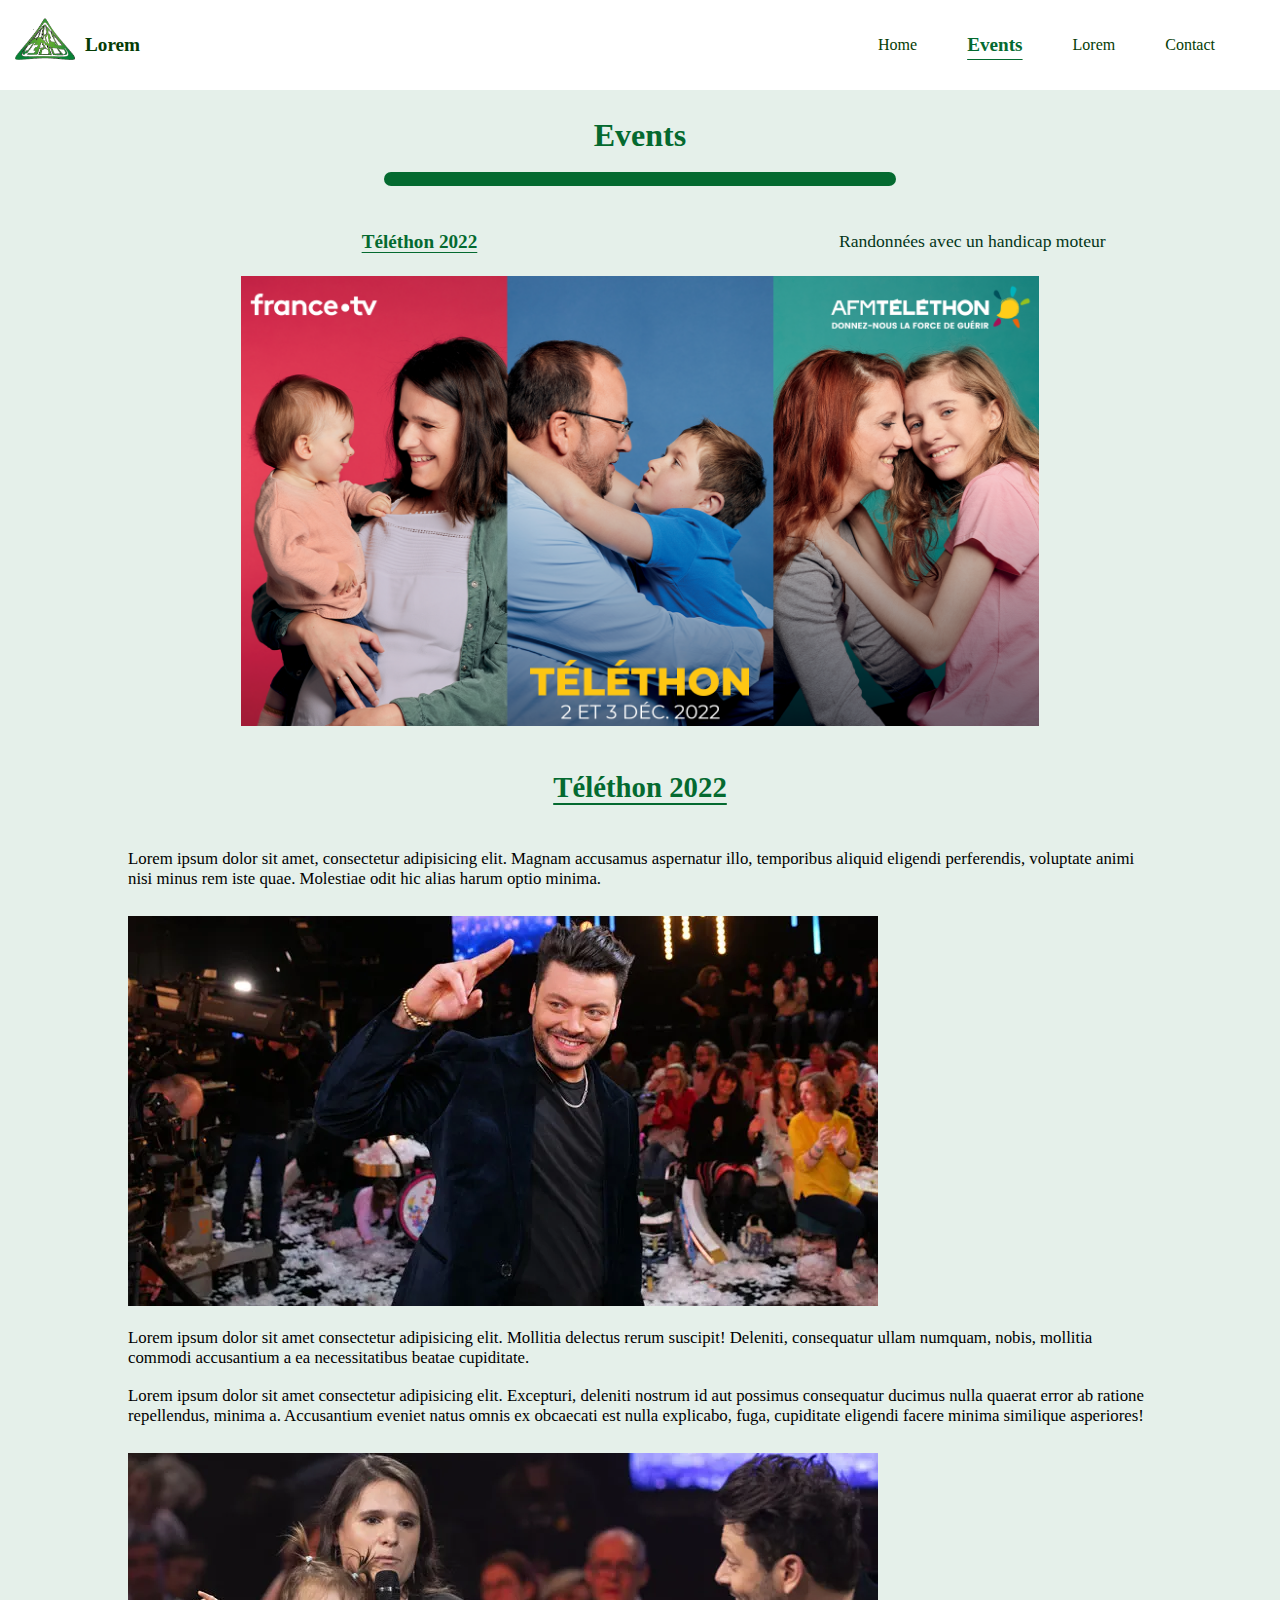
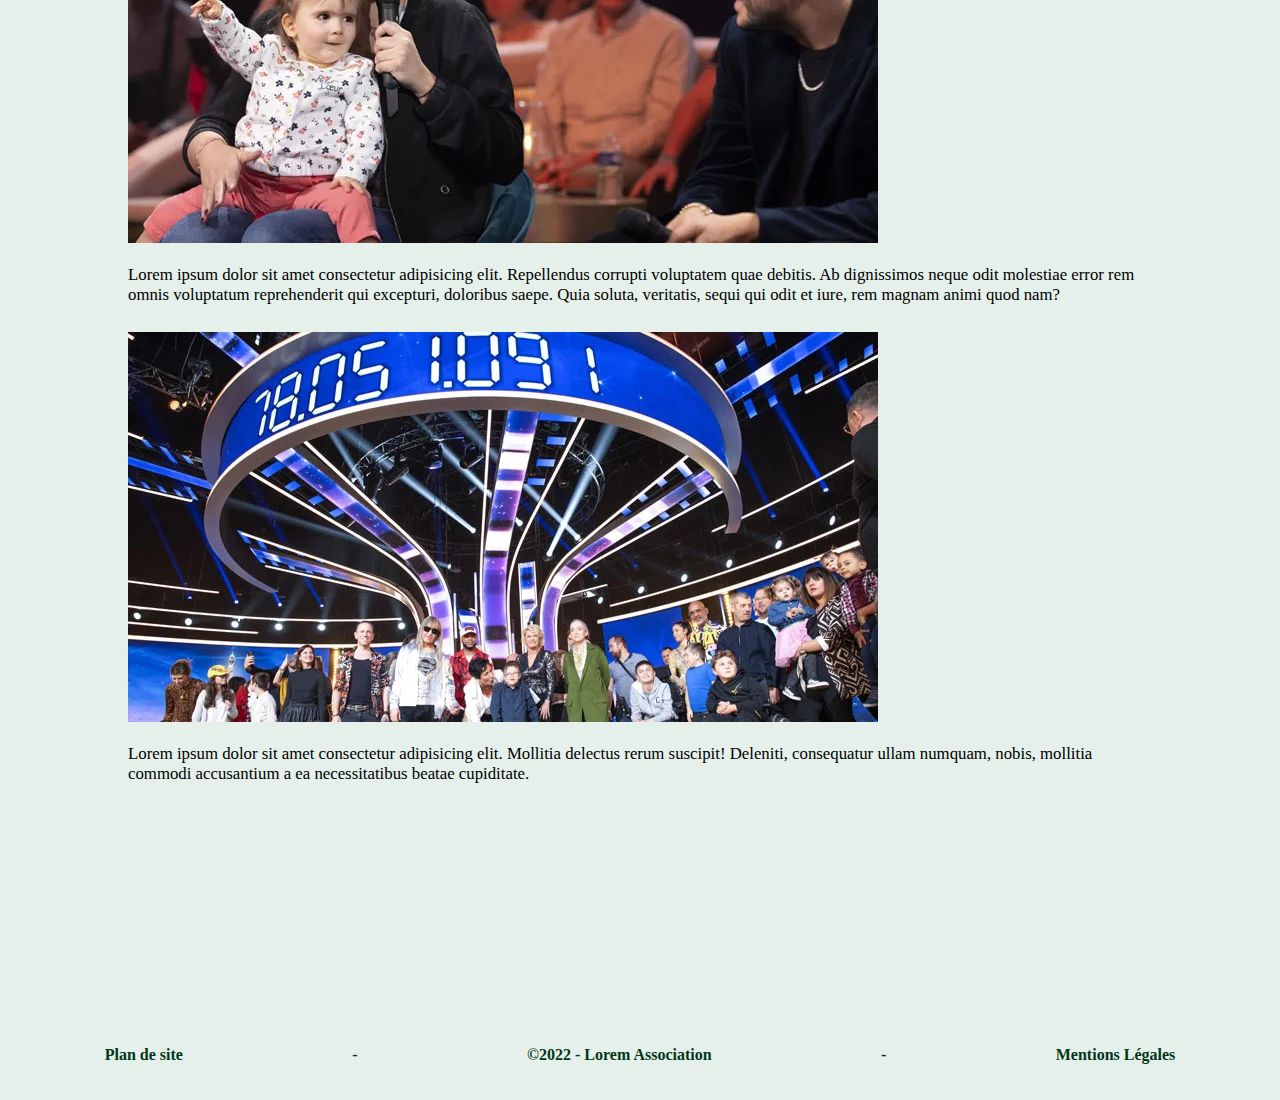
==== pages/events.html @ f307ea5b "création de la page event et création de l'architecture d'un article" ====
<!DOCTYPE html>
<html lang="fr">
  <head>
    <meta charset="UTF-8" />
    <meta http-equiv="X-UA-Compatible" content="IE=edge, chrome=1" />
    <!-- Configuration de la fenêtre d'affichage pour que votre site Web ait une belle apparence sur tous les appareils -->
    <meta name="viewport" content="width=device-width, initial-scale=1.0" />
    <!-- Description pour recherche via un navigateur web -->
    <meta
      name="description"
      content="Lorem ipsum dolor sit amet, consectetur adipiscing elit. Nunc in nibh pellentesque ligula ornare imperdiet sit amet eget augue. Sed eu erat a eros ac."
    />
    <!-- Tab title -->
    <title>Lorem Association</title>
    <!-- Tab picture -->
    <link rel="icon" href="./assets/logo.png" type="image/png" />
    <!-- CSS -->
    <link rel="stylesheet" href="../style.css" />
  </head>
  <body>
    <header>
      <!-- Navbar -->
      <nav class="navbar">
        <!-- Left section-->
        <div class="container-logo">
          <img
            src="../assets/logo.png"
            alt="Logo de l'association"
            class="img-logo"
          />
          <p class="name-logo">Lorem</p>
        </div>
        <!-- right section and btn+mobile menu-->
        <div class="menu">
          <label for="menu-check" class="btn-mobile-menu">
            <svg
              version="1.1"
              id="Capa_1"
              xmlns="http://www.w3.org/2000/svg"
              xmlns:xlink="http://www.w3.org/1999/xlink"
              x="0px"
              y="0px"
              viewBox="0 0 283.426 283.426"
              style="enable-background: new 0 0 283.426 283.426"
              xml:space="preserve"
              class="btn-mobile"
            >
              <g>
                <rect
                  x="0"
                  y="40.84"
                  style="fill: rgb(5, 60, 5)"
                  width="283.426"
                  height="47.735"
                />
                <rect
                  x="0"
                  y="117.282"
                  style="fill: rgb(5, 60, 5)"
                  width="283.426"
                  height="47.735"
                />
                <rect
                  x="0"
                  y="194.851"
                  style="fill: rgb(5, 60, 5)"
                  width="283.426"
                  height="47.735"
                />
              </g>
            </svg>
          </label>
          <input type="checkbox" id="menu-check" />
          <div class="container-menu-navbar">
            <menu class="menu-navbar">
              <li class="menu-nav-link">
                <a href="../index.html" class="nav-link">Home</a>
              </li>
              <li class="menu-nav-link">
                <a href="#" class="nav-link active">Events</a>
              </li>
              <li class="menu-nav-link">
                <a href="#" class="nav-link">Lorem</a>
              </li>
              <li class="menu-nav-link">
                <a href="#" class="nav-link">Contact</a>
              </li>
            </menu>
          </div>
        </div>
      </nav>
    </header>
    <main class="main-events">
      <div class="tab-container">
        <h1 class="h1-event">Events</h1>
        <div class="line-event"></div>
        <div class="tab-content">
            <input type="radio" name="tab-event" id="tab-1" checked>
            <label for="tab-1" id="tab-1-event">Téléthon 2022</label>
            <input type="radio" name="tab-event" id="tab-2">
            <label for="tab-2" id="tab-2-event">Randonnées avec un handicap moteur</label>
            <article id="tab-event-01" class="tab-item">
                <img 
                src="../assets/afficheTelethon2022.png" 
                alt="Affiche téléthon 2022"
                class="img-tab">
                <h2 class="h2-art">Téléthon 2022</h2>
                <p class="p-g">Lorem ipsum dolor sit amet, consectetur adipisicing elit. Magnam accusamus aspernatur illo, temporibus aliquid eligendi perferendis, voluptate animi nisi minus rem iste quae. Molestiae odit hic alias harum optio minima.</p>
                <div class="p-pair">
                    <img src="../assets/img_articles_telethon/parrain.jpg" alt="Parrain du téléthon 2022: Kev Adams" class="img-art-tab">
                    <p class="p-g">Lorem ipsum dolor sit amet consectetur adipisicing elit. Mollitia delectus rerum suscipit! Deleniti, consequatur ullam numquam, nobis, mollitia commodi accusantium a ea necessitatibus beatae cupiditate.</p>
                    <p class="p-g">Lorem ipsum dolor sit amet consectetur adipisicing elit. Excepturi, deleniti nostrum id aut possimus consequatur ducimus nulla quaerat error ab ratione repellendus, minima a. Accusantium eveniet natus omnis ex obcaecati est nulla explicabo, fuga, cupiditate eligendi facere minima similique asperiores!</p>
                </div>
                <div class="p-impair">
                    <img src="../assets/img_articles_telethon/lucie-telethon2022.jpg.jpg" alt="Photo d'une interview de la maman de lucie avec Kev Adams" class="img-art-tab">
                    <p class="p-g">Lorem ipsum dolor sit amet consectetur adipisicing elit. Repellendus corrupti voluptatem quae debitis. Ab dignissimos neque odit molestiae error rem omnis voluptatum reprehenderit qui excepturi, doloribus saepe. Quia soluta, veritatis, sequi qui odit et iure, rem magnam animi quod nam?</p>
                </div>
                
                <div class="p-pair">
                    <img src="../assets/img_articles_telethon/plateau-final-telethon2022.jpg.jpg" alt="Plateau final àprès 30heures, 78051091 € de promesses de dons" class="img-art-tab">
                    <p class="p-g">Lorem ipsum dolor sit amet consectetur adipisicing elit. Mollitia delectus rerum suscipit! Deleniti, consequatur ullam numquam, nobis, mollitia commodi accusantium a ea necessitatibus beatae cupiditate.</p>
                </div>

            </article>
            <article id="tab-event-02" class="tab-item">
                <img 
                src="../assets/randonneehandicap.jpg" 
                alt="Affiche randonnée handicap"
                class="img-tab">
            </article>
        </div>
      </div>
    </main>
    <footer class="footer-class">
      <a href="#">Plan de site</a>
      <p>-</p>
      <p>©2022 - Lorem Association</p>
      <p>-</p>
      <a href="#">Mentions Légales</a>
    </footer>
  </body>
</html>
---- style.css ----
/*-------- Reset CSS ---------------*/
* {
  margin: 0;
  padding: 0;
  box-sizing: border-box;
}

/*------ Global CSS ----------------*/
li {
  list-style: none;
}

header {
  width: 100%;
}

body {
  width: 100%;
  overflow-x: hidden;
}
/*------------ CSS ----------------*/
/*____________ HEADER _____________*/
/*=============== Navbar ==========*/
.navbar {
  width: 100%;
  height: 10vh;
  background: rgba(255, 255, 255, 0.9);
  position: absolute;
  top: 0;
  left: 0;
  display: flex;
  justify-content: space-between;
  align-items: center;
  padding: 15px;
  z-index: 100;
}

/************* Logo **************/
.container-logo {
  display: flex;
  justify-content: flex-start;
  align-items: center;
}

.img-logo {
  width: 60px;
}

.name-logo {
  margin-left: 10px;
  font-weight: bold;
  font-size: 1.2rem;
  color: rgb(5, 60, 5);
  cursor: default;
}

/******** Mobile Menu Navbar *******/
.menu {
  height: 100%;
  width: 60vw;
  display: flex;
  align-items: center;
  justify-content: flex-end;
}

.btn-mobile-menu {
  cursor: pointer;
}

#menu-check {
  height: 100%;
  width: 100%;
  display: none;
}

.btn-mobile {
  width: 40px;
}
.container-menu-navbar {
  display: none;
}

.nav-link {
  color: rgb(5, 60, 5);
  text-decoration: none;
  font-size: 1.5rem;
}

.active {
  text-decoration: underline;
  text-underline-offset: 8px;
  font-weight: bold;
  color: rgb(4, 106, 48);
  font-size: 2rem;
  cursor: default;
}
/*:::::: Gestion Mobile Menu ::::::*/

#menu-check:checked ~ .container-menu-navbar {
  display: block;
}

.menu-navbar {
  position: absolute;
  left: 0;
  top: 10vh;
  width: 100vw;
  height: 90vh;
  background: rgba(255, 255, 255, 0.9);
  display: flex;
  flex-direction: column;
  justify-content: space-around;
  align-items: center;
}
/*__-__-__- Page d'accueil -__-__-__-__-__*/
/*____________ MAIN ______________*/
/*========== First section =======*/
.firstSection {
  z-index: 50;
  background-image: url(./assets/bg-header.jpg);
  height: 70vh;
  background-size: cover;
  background-position: top;
  background-repeat: no-repeat;
  background-attachment: fixed;
}

.firstSectionabsolute {
  position: absolute;
  top: 0;
  left: 0;
  width: 100vw;
  height: 45vh;
  margin: 10vh auto 0 0;
  color: whitesmoke;
  display: grid;
  grid-template-columns: 0.5fr 1.5fr 0.5fr;
  grid-template-rows: 1fr 0.5fr 1fr 0.5fr;
  grid-template-areas:
    ". h1-firstsection ."
    ". line-firstsection ."
    ". p-firstsection ."
    ". a-firstsection .";
  justify-content: start;
  align-content: center;
  justify-items: center;
  align-items: center;
}
.titleh1 {
  grid-area: h1-firstsection;
  font-size: 2.5rem;
  justify-self: center;
  align-self: end;
}
.line-firstSection {
  grid-area: line-firstsection;
  width: 50vw;
  height: 15px;
  background: rgb(4, 106, 48);
  border-radius: 50px;
  justify-self: center;
  align-self: center;
}
.text-firstSection {
  grid-area: p-firstsection;
  justify-self: start;
  align-self: center;
  font-size: 1.2rem;
}
.btn-firtSection {
  grid-area: a-firstsection;
  justify-self: end;
  align-self: center;
  color: whitesmoke;
  text-decoration: none;
  background: rgb(4, 106, 48);
  padding: 10px 20px;
  margin-top: 20px;
  border-radius: 50px;
  box-shadow: 2px 2px 5px whitesmoke;
}
.btn-firtSection:hover {
  color: rgb(5, 60, 5);
  background: whitesmoke;
  box-shadow: inset 3px 3px rgb(4, 106, 48);
}

/*==========Second Section ============*/
.secondSection {
  overflow-x: hidden;
  width: 100vw;
  background: rgba(4, 106, 48, 0.1);
  padding-top: 40px;
  display: flex;
  flex-direction: column;
  align-items: center;
}
.titleh2-secondSection {
  font-size: 1.5rem;
  color: rgb(4, 106, 48);
  padding-bottom: 40px;
}
.line-secondSection {
  width: 40%;
  height: 10px;
  background: rgb(1, 106, 48);
  border-radius: 20px;
}
.container-card-secondSection {
  width: 100%;
  display: flex;
  flex-direction: column;
  padding: 20px 0;
  align-items: center;
}
.card {
  height: 50vh;
  width: 60vw;
  border-left: 1px solid;
  border-top: 1px solid;
  border-right: 2px solid;
  border-bottom: 2px solid;
  border-radius: 30px;
  display: grid;
  grid-template-columns: 1fr;
  grid-template-rows: 1fr 0.5fr 0.25fr 1.5fr 0.5fr;
  grid-template-areas:
    "img-card"
    "h3-card"
    "line-card"
    "desc-card"
    "btn-card";
}
.space-card-secondSection {
  margin-top: 20px;
}
.img-card {
  grid-area: img-card;
  width: 100%;
  border-radius: 30px 30px 0 0;
}
.titleh3-card-secondSection {
  grid-area: h3-card;
  width: 100%;
  text-align: center;
  align-self: end;
  font-size: 1.5rem;
  color: rgb(4, 106, 48);
}
.line-card-secondSection {
  grid-area: line-card;
  background: rgb(1, 106, 48);
  height: 5px;
  width: 60%;
  justify-self: center;
  align-self: start;
  border-radius: 10px;
}
.desc-card-secondSection {
  grid-area: desc-card;
  width: 80%;
  height: 100%;
  justify-self: center;
}
.btn-card-secondSection {
  grid-area: btn-card;
  justify-self: end;
  align-self: start;
  margin-right: 30px;
  padding: 10px 20px;
  background: rgb(4, 106, 48);
  border-radius: 20px;
  color: whitesmoke;
  text-decoration: none;
  box-shadow: 3px 3px 2px black;
}
.btn-card-secondSection:hover {
  box-shadow: inset 3px 3px black;
  background: rgb(2, 74, 33);
}

/*========= third section -> parallax effect =====*/
.parallax-thirdSection {
  background-image: url(./assets/img01.jpg);
  background-position: center;
  background-repeat: no-repeat;
  background-size: cover;
  background-attachment: fixed;
  width: 100vw;
  height: 30vh;
}
/*======= fourth section -> gallery ============*/
.fourthSection {
  width: 100vw;
  margin-top: 10vh;
}
.container-info-gallery-fourthSection {
  width: 80vw;
  margin: 20px 0;
  display: flex;
  flex-direction: column;
  justify-content: center;
  align-items: center;
}
.titleh3-fourthSection {
  font-size: 1.5rem;
  color: rgb(4, 106, 48);
}
.line-fourthSection {
  width: 40%;
  height: 10px;
  background: rgb(4, 106, 48);
  border-radius: 10px;
  margin: 20px 0;
}
.desc-fourthSection {
  width: 70%;
  font-size: 1.1rem;
}
.btn-fourthSection {
  margin-top: 20px;
  padding: 10px 20px;
  background: rgb(4, 106, 48);
  border-radius: 30px;
  color: whitesmoke;
  text-decoration: none;
  box-shadow: 3px 3px 3px black;
}
.btn-fourthSection:hover {
  box-shadow: inset 3px 3px black;
  background: rgb(2, 74, 33);
}
.container-img-gallery-fourthSection {
  width: 80%;
  display: flex;
  flex-wrap: wrap;
  justify-content: center;
  margin: 20px 0;
}
.img-gallery {
  width: 40%;
  margin: 2%;
}
/*__-__-__- Page Events -__-__-__-__-__*/
.main-events {
  margin-top: 10vh;
  background: rgba(4,106,48,0.1);
  height: 250vh
}

/*--------- Tab box ----------*/
.tab-container {
  margin-top: 5vh;
  width: 100vw;
  display: flex;
  flex-direction: column;
  align-items: center;
}
.h1-event {
  color: rgb(4, 106, 48);
  margin-top: 3vh;
}
.line-event {
  margin-top: 2vh;
  width: 40vw;
  height: 1.5vh;
  background: rgb(4, 106, 48);
  border-radius: 30px;
}
.tab-content {
  margin-top: 5vh;
  position: relative;
  width: 100vw;
  display: flex;
  justify-content: space-evenly;
}
#tab-1, #tab-2 {
  visibility: hidden;
}
#tab-1-event, #tab-2-event {
  cursor: pointer;
  font-size: 1.1rem;
  color: rgb(3, 54, 25);
}
/*---------- Tab-item -------*/
.tab-item {
  width: 80vw;
  margin-top: 5vh;
  visibility: hidden;
  position: absolute;
  left: auto;
  display: flex;
  flex-direction: column;
  justify-content: start;
  align-items: center;
}
#tab-1:checked ~ #tab-event-01, #tab-2:checked ~ #tab-event-02 {
  visibility: visible;
}
#tab-1:checked ~ #tab-1-event, #tab-2:checked ~ #tab-2-event {
  font-weight: bold;
  font-size: 1.2rem;
  text-decoration: underline;
  text-underline-offset: 4px;
  color: rgb(4, 106, 48);
}

.img-tab, .img-art-tab {
  max-width: 80vw;
  min-width: 45vw;
  max-height: 50vh;
}
.h2-art {
  margin-top: 5vh;
  text-decoration: underline;
  text-underline-offset: 6px;
  color: rgb(4, 106, 48);
  font-size: 1.8rem;
}
.h2-art ~ .p-g {
  margin-top: 3vh;
}
.p-g{
  padding-top: 2vh;
  font-size: 1.05rem;
}
.p-pair, .p-impair {
  margin-top: 3vh;
}
/*____________ FOOTER ____________*/
.footer-class {
  width: 100vw;
  height: 10vh;
  background: rgba(4, 106, 48, 0.1);
  display: flex;
  justify-content: space-around;
  align-items: center;
  padding: 20px;
}
.footer-class > a,
.footer-class > p {
  text-decoration: none;
  color: rgb(3, 54, 25);
  font-weight: bold;
}
/*--------- Responsive CSS -------*/
@media screen and (min-width: 768px) {
  /*____________ HEADER _____________*/
  /*=============== Navbar ==========*/

  .btn-mobile-menu {
    display: none;
  }
  .menu-navbar {
    position: static;
    flex-direction: row;
    height: 100%;
    width: 60vw;
    justify-content: end;
    background: transparent;
  }
  .nav-link {
    font-size: 1rem;
    margin-right: 50px;
  }

  .active {
    font-size: 1.2rem;
    cursor: default;
  }

  .nav-link:hover {
    font-weight: bold;
    text-decoration: underline;
    text-underline-offset: 4px;
    font-size: 1.2rem;
  }
  #menu-check ~ .container-menu-navbar {
    display: flex;
  }
  /*__-__-__- Page d'accueil -__-__-__-__-__*/
  /*__________ MAIN _____________________*/
  /*======== first section ==============*/
  .firstSection {
    height: 60vh;
  }
  .line-firstSection {
    width: 30vw;
  }

  /*======== second section ============*/
  .container-card-secondSection {
    flex-direction: row;
    justify-content: space-evenly;
  }
  .card {
    width: 40%;
    height: 70vh;
    width: 40vw;
  }
  .space-card-secondSection {
    margin: 0;
  }
  /*=========== fourth section ========*/
  .fourthSection {
    display: flex;
    align-items: center;
    justify-content: center;
  }
  .container-info-gallery-fourthSection {
    width: 40vw;
    align-items: end;
  }
  .container-img-gallery-fourthSection {
    width: 40vw;
  }
  /*__-__-__- Page Events -__-__-__-__-__*/
  .main-events{
    height: 280vh;
  }
}
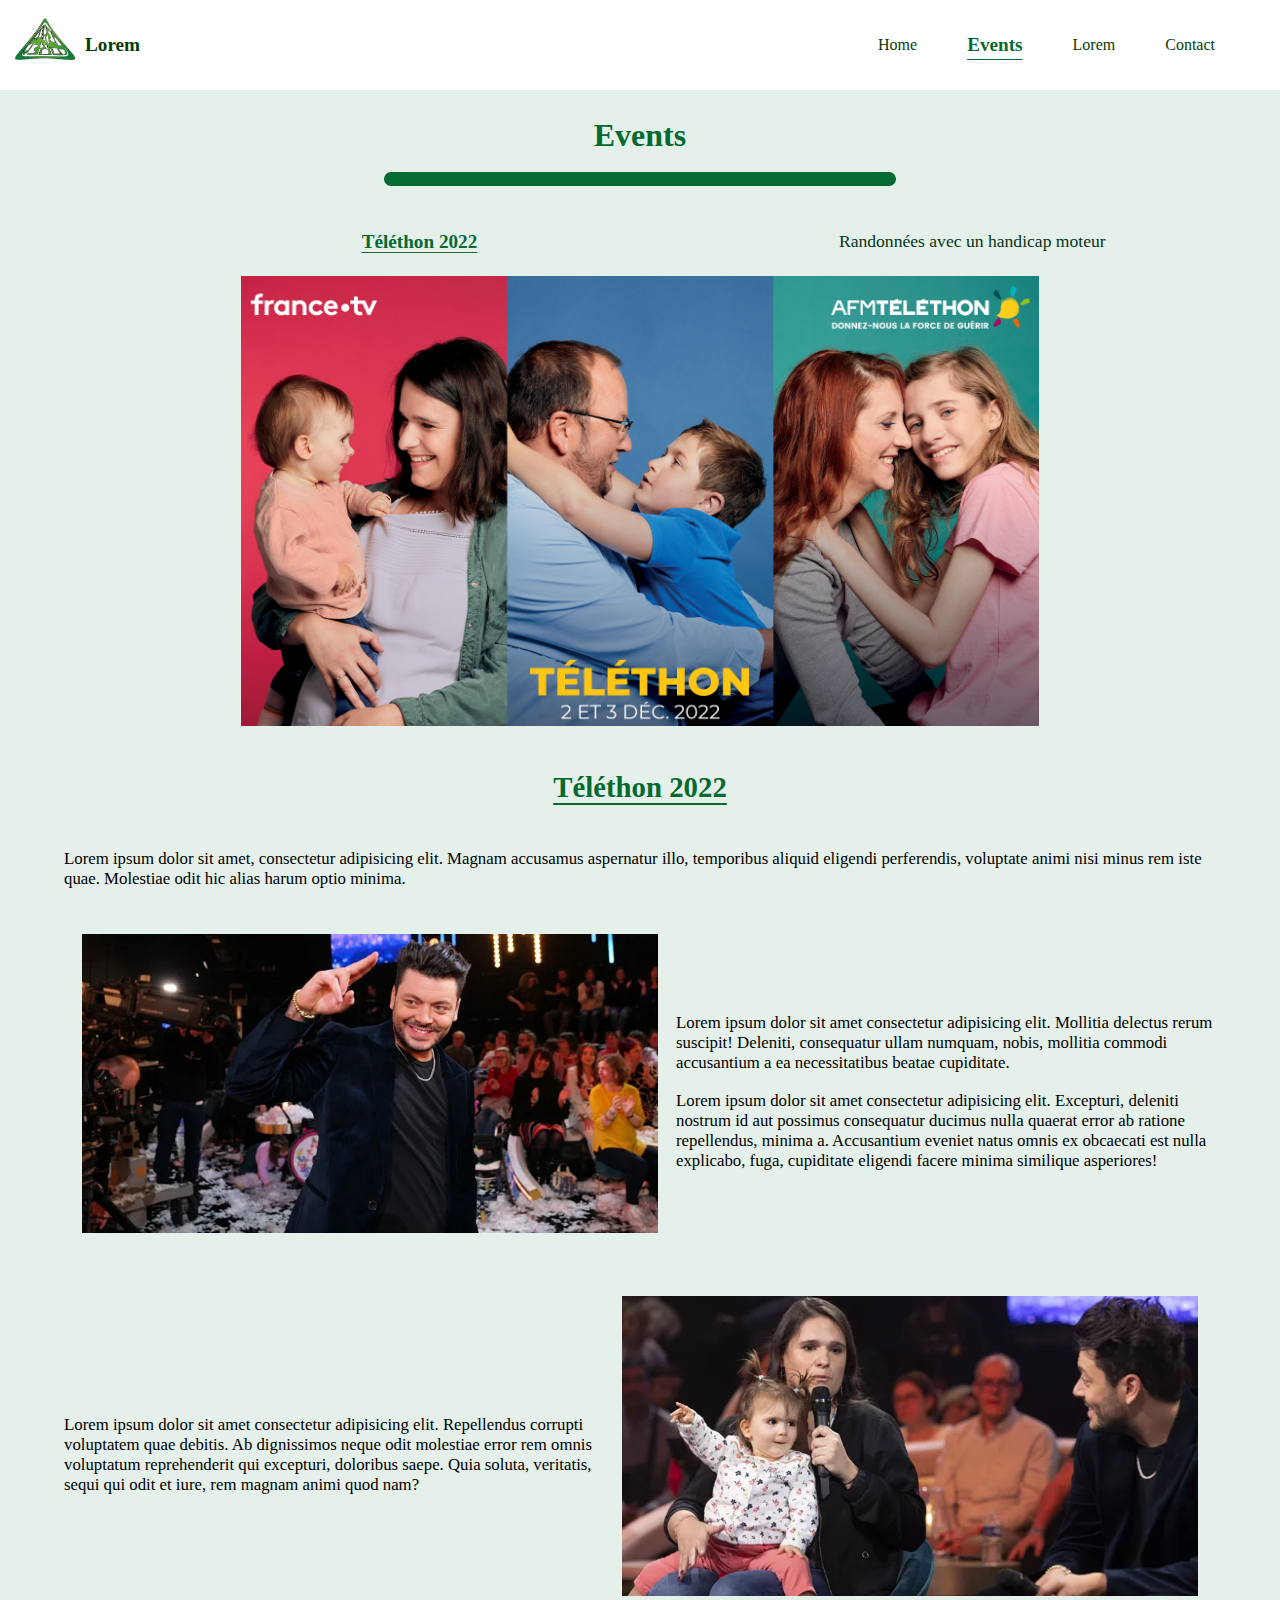
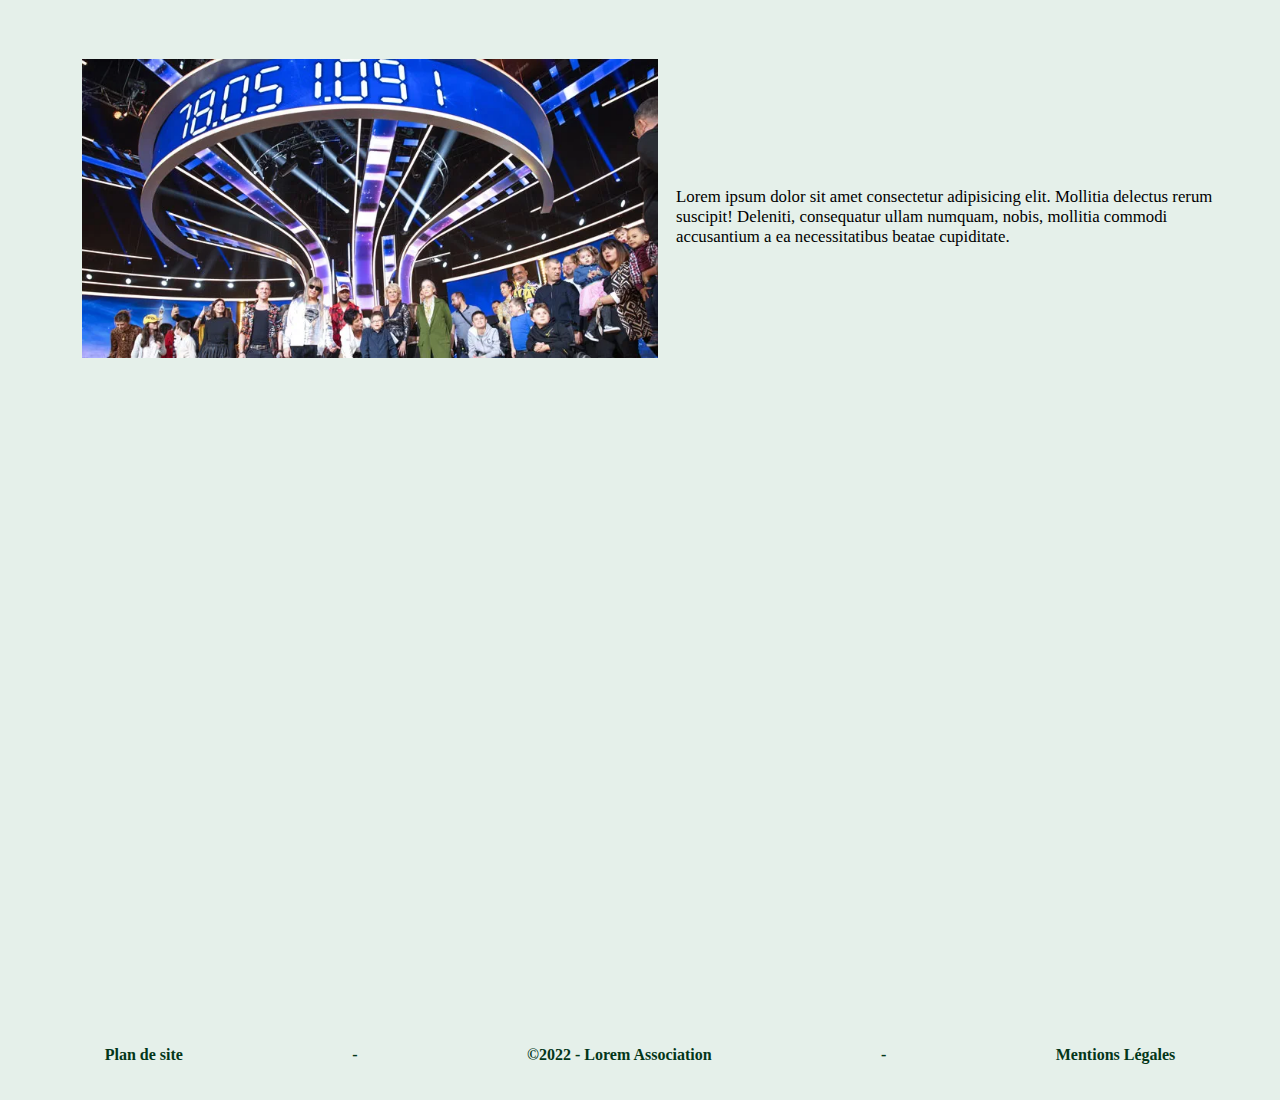
==== commit 57474c7b: "création de branche (test -> si echec)" ====
--- a/pages/events.html
+++ b/pages/events.html
@@ -95,39 +95,84 @@
         <h1 class="h1-event">Events</h1>
         <div class="line-event"></div>
         <div class="tab-content">
-            <input type="radio" name="tab-event" id="tab-1" checked>
-            <label for="tab-1" id="tab-1-event">Téléthon 2022</label>
-            <input type="radio" name="tab-event" id="tab-2">
-            <label for="tab-2" id="tab-2-event">Randonnées avec un handicap moteur</label>
-            <article id="tab-event-01" class="tab-item">
-                <img 
-                src="../assets/afficheTelethon2022.png" 
-                alt="Affiche téléthon 2022"
-                class="img-tab">
-                <h2 class="h2-art">Téléthon 2022</h2>
-                <p class="p-g">Lorem ipsum dolor sit amet, consectetur adipisicing elit. Magnam accusamus aspernatur illo, temporibus aliquid eligendi perferendis, voluptate animi nisi minus rem iste quae. Molestiae odit hic alias harum optio minima.</p>
-                <div class="p-pair">
-                    <img src="../assets/img_articles_telethon/parrain.jpg" alt="Parrain du téléthon 2022: Kev Adams" class="img-art-tab">
-                    <p class="p-g">Lorem ipsum dolor sit amet consectetur adipisicing elit. Mollitia delectus rerum suscipit! Deleniti, consequatur ullam numquam, nobis, mollitia commodi accusantium a ea necessitatibus beatae cupiditate.</p>
-                    <p class="p-g">Lorem ipsum dolor sit amet consectetur adipisicing elit. Excepturi, deleniti nostrum id aut possimus consequatur ducimus nulla quaerat error ab ratione repellendus, minima a. Accusantium eveniet natus omnis ex obcaecati est nulla explicabo, fuga, cupiditate eligendi facere minima similique asperiores!</p>
-                </div>
-                <div class="p-impair">
-                    <img src="../assets/img_articles_telethon/lucie-telethon2022.jpg.jpg" alt="Photo d'une interview de la maman de lucie avec Kev Adams" class="img-art-tab">
-                    <p class="p-g">Lorem ipsum dolor sit amet consectetur adipisicing elit. Repellendus corrupti voluptatem quae debitis. Ab dignissimos neque odit molestiae error rem omnis voluptatum reprehenderit qui excepturi, doloribus saepe. Quia soluta, veritatis, sequi qui odit et iure, rem magnam animi quod nam?</p>
-                </div>
-                
-                <div class="p-pair">
-                    <img src="../assets/img_articles_telethon/plateau-final-telethon2022.jpg.jpg" alt="Plateau final àprès 30heures, 78051091 € de promesses de dons" class="img-art-tab">
-                    <p class="p-g">Lorem ipsum dolor sit amet consectetur adipisicing elit. Mollitia delectus rerum suscipit! Deleniti, consequatur ullam numquam, nobis, mollitia commodi accusantium a ea necessitatibus beatae cupiditate.</p>
-                </div>
+          <input type="radio" name="tab-event" id="tab-1" checked />
+          <label for="tab-1" id="tab-1-event">Téléthon 2022</label>
+          <input type="radio" name="tab-event" id="tab-2" />
+          <label for="tab-2" id="tab-2-event"
+            >Randonnées avec un handicap moteur</label
+          >
+          <article id="tab-event-01" class="tab-item">
+            <img
+              src="../assets/afficheTelethon2022.png"
+              alt="Affiche téléthon 2022"
+              class="img-tab"
+            />
+            <h2 class="h2-art">Téléthon 2022</h2>
+            <p class="p-g">
+              Lorem ipsum dolor sit amet, consectetur adipisicing elit. Magnam
+              accusamus aspernatur illo, temporibus aliquid eligendi
+              perferendis, voluptate animi nisi minus rem iste quae. Molestiae
+              odit hic alias harum optio minima.
+            </p>
+            <div class="p-pair">
+              <img
+                src="../assets/img_articles_telethon/parrain.jpg"
+                alt="Parrain du téléthon 2022: Kev Adams"
+                class="img-art-tab"
+              />
+              <div>
+                <p class="p-g">
+                  Lorem ipsum dolor sit amet consectetur adipisicing elit.
+                  Mollitia delectus rerum suscipit! Deleniti, consequatur ullam
+                  numquam, nobis, mollitia commodi accusantium a ea
+                  necessitatibus beatae cupiditate.
+                </p>
+                <p class="p-g">
+                  Lorem ipsum dolor sit amet consectetur adipisicing elit.
+                  Excepturi, deleniti nostrum id aut possimus consequatur
+                  ducimus nulla quaerat error ab ratione repellendus, minima a.
+                  Accusantium eveniet natus omnis ex obcaecati est nulla
+                  explicabo, fuga, cupiditate eligendi facere minima similique
+                  asperiores!
+                </p>
+              </div>
+            </div>
+            <div class="p-impair">
+              <img
+                src="../assets/img_articles_telethon/lucie-telethon2022.jpg.jpg"
+                alt="Photo d'une interview de la maman de lucie avec Kev Adams"
+                class="img-art-tab"
+              />
+              <p class="p-g">
+                Lorem ipsum dolor sit amet consectetur adipisicing elit.
+                Repellendus corrupti voluptatem quae debitis. Ab dignissimos
+                neque odit molestiae error rem omnis voluptatum reprehenderit
+                qui excepturi, doloribus saepe. Quia soluta, veritatis, sequi
+                qui odit et iure, rem magnam animi quod nam?
+              </p>
+            </div>
 
-            </article>
-            <article id="tab-event-02" class="tab-item">
-                <img 
-                src="../assets/randonneehandicap.jpg" 
-                alt="Affiche randonnée handicap"
-                class="img-tab">
-            </article>
+            <div class="p-pair">
+              <img
+                src="../assets/img_articles_telethon/plateau-final-telethon2022.jpg.jpg"
+                alt="Plateau final àprès 30heures, 78051091 € de promesses de dons"
+                class="img-art-tab"
+              />
+              <p class="p-g">
+                Lorem ipsum dolor sit amet consectetur adipisicing elit.
+                Mollitia delectus rerum suscipit! Deleniti, consequatur ullam
+                numquam, nobis, mollitia commodi accusantium a ea necessitatibus
+                beatae cupiditate.
+              </p>
+            </div>
+          </article>
+          <article id="tab-event-02" class="tab-item">
+            <img
+              src="../assets/randonneehandicap.jpg"
+              alt="Affiche randonnée handicap"
+              class="img-tab"
+            />
+          </article>
         </div>
       </div>
     </main>
--- a/style.css
+++ b/style.css
@@ -518,4 +518,19 @@
   .main-events{
     height: 280vh;
   }
-}
+  .p-impair, .p-pair {
+    display: flex;
+    justify-content: center;
+    align-items: center;
+  }
+  .p-impair {
+    flex-direction: row-reverse;
+  }
+  .img-art-tab {
+    width: 30vw;
+    margin: 2vh;
+  }
+  .tab-item {
+    width: 90vw;
+  }
+}
